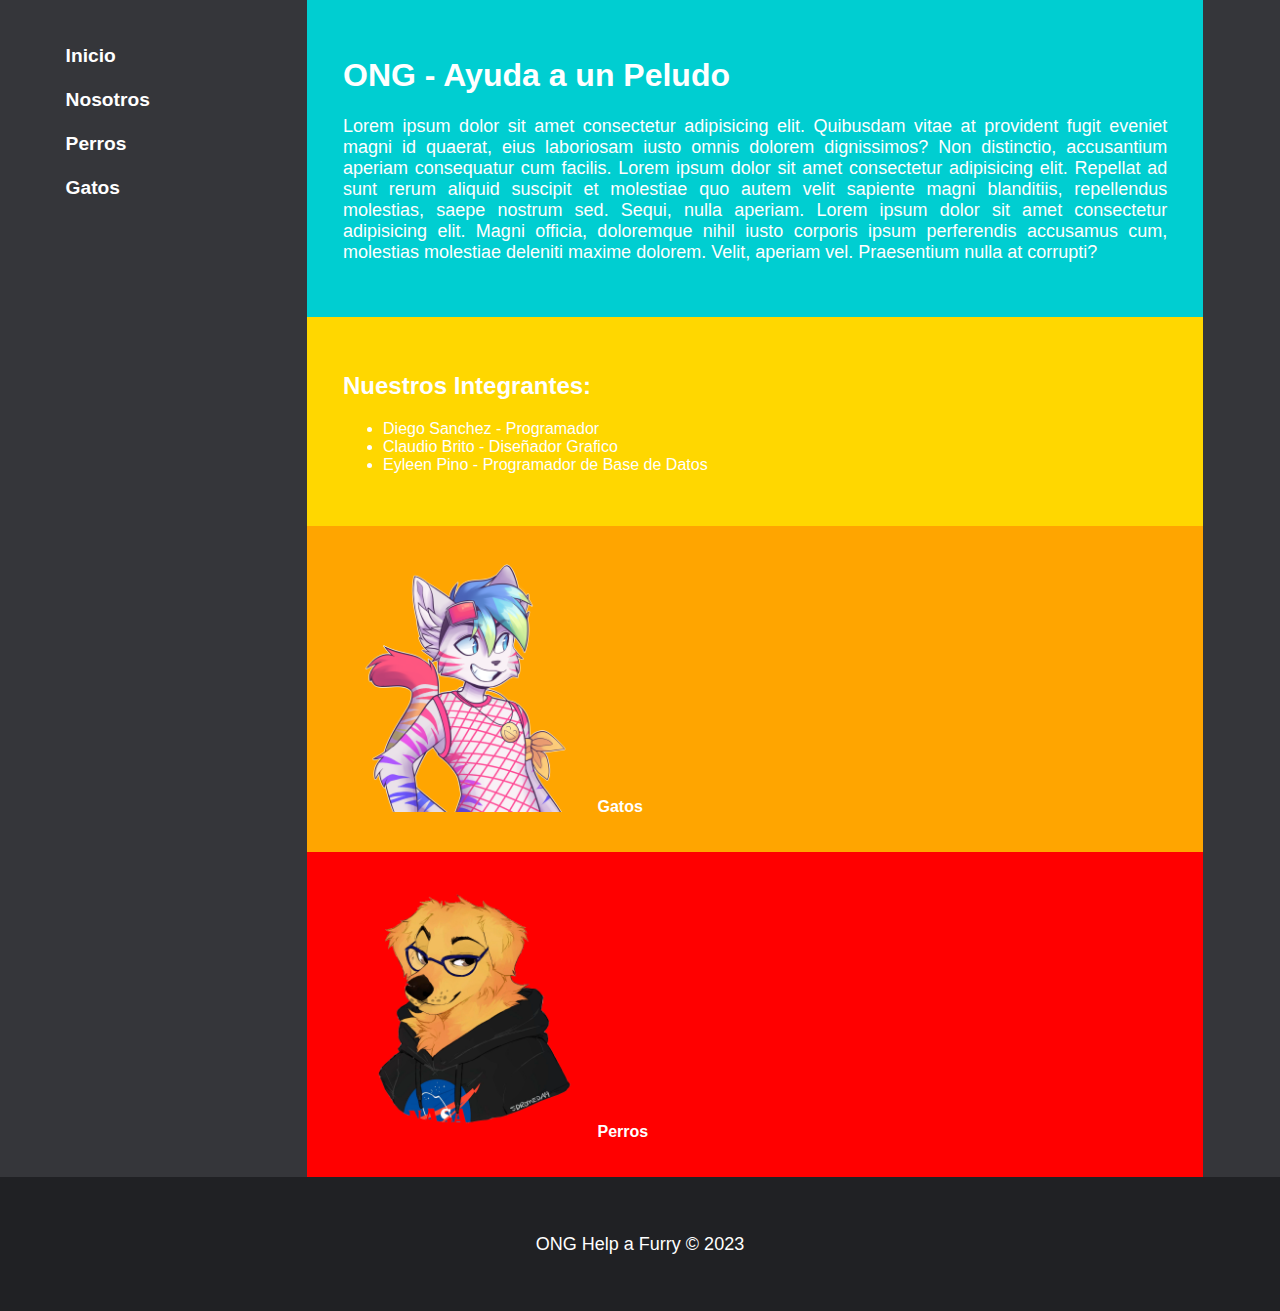
==== index.html @ f1d5bce7 "27-03-2023" ====
<!DOCTYPE html>
<html lang="en">
<head>
    <meta charset="UTF-8">
    <meta http-equiv="X-UA-Compatible" content="IE=edge">
    <meta name="viewport" content="width=device-width, initial-scale=1.0">
    <meta name="description" content="Somos una ONG que promueve el rescate de animales. Ayuda a un peludo adoptándolo en tu vida.">
    <meta name="keywords" content="perros, gatos, Adopción, mascotas">
    <meta name="author" content="Diego Sanchez, Claudio Brito, Eyleen Pino">
    <title>Help a Furry</title>
    <link rel="stylesheet" href="css\Styles.css">
    <link rel="icon" href="img\favicon.svg">
</head>

<body >
    <nav>
        <ul>
        <a href="index.html" > Inicio</a><br><br>
        <a href="nosotros.html"> Nosotros</a><br><br>
        <a href="perros.html" > Perros</a><br><br>
        <a href="gatos.html" > Gatos</a><br><br>
        </ul>
    </nav>

    <main>
        <div class="articulo" style="background-color: darkturquoise">
            <h1>ONG - Ayuda a un Peludo</h1>
            <p>Lorem ipsum dolor sit amet consectetur adipisicing elit. Quibusdam vitae at provident fugit eveniet magni id quaerat, eius laboriosam iusto omnis dolorem dignissimos? Non distinctio, accusantium aperiam consequatur cum facilis. Lorem ipsum dolor sit amet consectetur adipisicing elit. Repellat ad sunt rerum aliquid suscipit et molestiae quo autem velit sapiente magni blanditiis, repellendus molestias, saepe nostrum sed. Sequi, nulla aperiam. Lorem ipsum dolor sit amet consectetur adipisicing elit. Magni officia, doloremque nihil iusto corporis ipsum perferendis accusamus cum, molestias molestiae deleniti maxime dolorem. Velit, aperiam vel. Praesentium nulla at corrupti?
            </p>
        </div>

        <div class="articulo" style="background-color: gold">
            <h2>Nuestros Integrantes:</h2>
            <ul>
                <li>Diego Sanchez - Programador</li>
                <li>Claudio Brito - Diseñador Grafico</li>
                <li>Eyleen Pino - Programador de Base de Datos</li>
            </ul>
        </div>

        <div class="articulo" style="background-color: orange">
            <img src="img\gatos.png" height="250" alt="un gato antropomorfo">
            <a href="gatos.html">Gatos</a>
        </div>
        
        <div class="articulo" style="background-color: red"  >
            <img src="img\perro.png" height="250" alt="un perro antropomorfo">
            <a href="perros.html">Perros</a>
        </div>
    </main>

    <footer>
        <p>ONG Help a Furry © 2023</p>
    </footer>
</body>
</html>
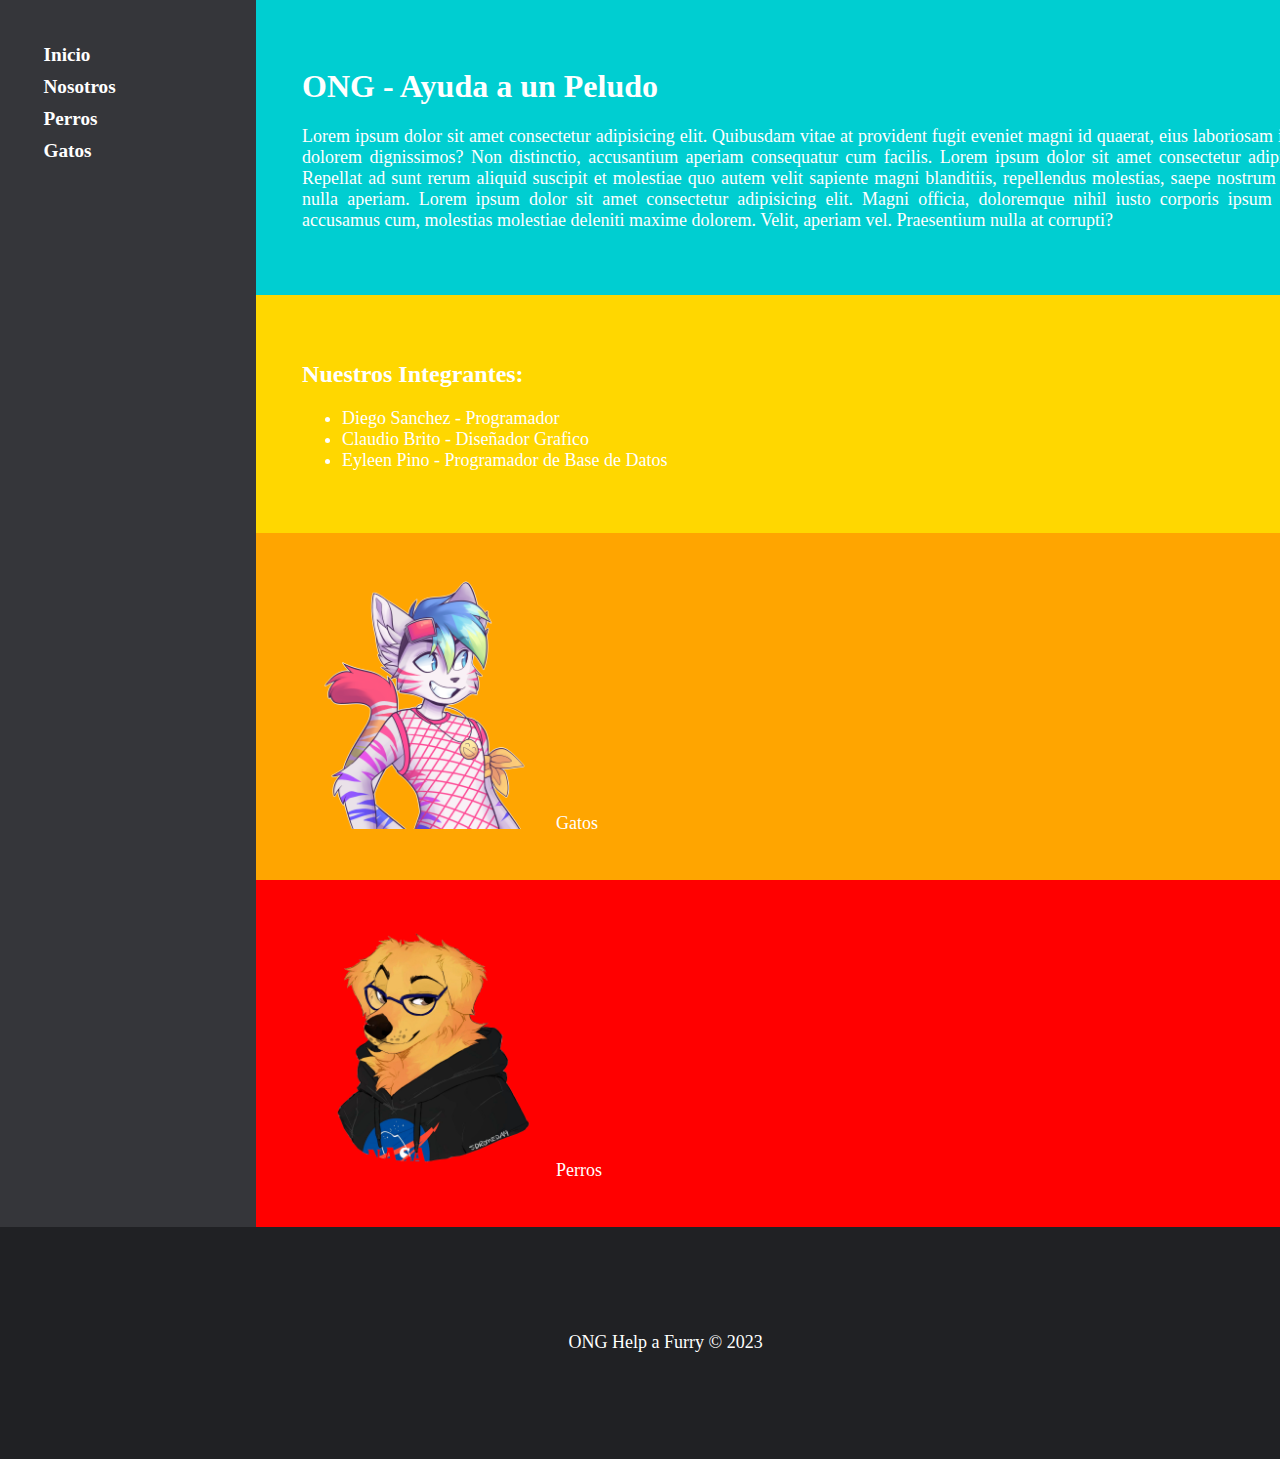
==== commit 12e8d902: "modificacion estilos" ====
--- a/index.html
+++ b/index.html
@@ -9,20 +9,18 @@
     <meta name="author" content="Diego Sanchez, Claudio Brito, Eyleen Pino">
     <title>Help a Furry</title>
     <link rel="stylesheet" href="css\Styles.css">
-    <link rel="icon" href="img\favicon.svg">
+    <link href="https://cdn.jsdelivr.net/npm/bootstrap@5.3.0-alpha3/dist/css/bootstrap.min.css" rel="stylesheet" integrity="sha384-KK94CHFLLe+nY2dmCWGMq91rCGa5gtU4mk92HdvYe+M/SXH301p5ILy+dN9+nJOZ" crossorigin="anonymous"> <link rel="icon" href="img\favicon.svg">
 </head>
 
-<body >
-    <nav>
-        <ul>
-        <a href="index.html" > Inicio</a><br><br>
-        <a href="nosotros.html"> Nosotros</a><br><br>
-        <a href="perros.html" > Perros</a><br><br>
-        <a href="gatos.html" > Gatos</a><br><br>
-        </ul>
+<body class="cuerpo">
+    <nav class="menu">
+        <a href="index.html" > Inicio</a>
+        <a href="html\nosotros.html"> Nosotros</a>
+        <a href="html\perros.html" > Perros</a>
+        <a href="html\gatos.html" > Gatos</a>
     </nav>
 
-    <main>
+    <main class="contenido">
         <div class="articulo" style="background-color: darkturquoise">
             <h1>ONG - Ayuda a un Peludo</h1>
             <p>Lorem ipsum dolor sit amet consectetur adipisicing elit. Quibusdam vitae at provident fugit eveniet magni id quaerat, eius laboriosam iusto omnis dolorem dignissimos? Non distinctio, accusantium aperiam consequatur cum facilis. Lorem ipsum dolor sit amet consectetur adipisicing elit. Repellat ad sunt rerum aliquid suscipit et molestiae quo autem velit sapiente magni blanditiis, repellendus molestias, saepe nostrum sed. Sequi, nulla aperiam. Lorem ipsum dolor sit amet consectetur adipisicing elit. Magni officia, doloremque nihil iusto corporis ipsum perferendis accusamus cum, molestias molestiae deleniti maxime dolorem. Velit, aperiam vel. Praesentium nulla at corrupti?
@@ -40,17 +38,17 @@
 
         <div class="articulo" style="background-color: orange">
             <img src="img\gatos.png" height="250" alt="un gato antropomorfo">
-            <a href="gatos.html">Gatos</a>
+            <a href="html\gatos.html">Gatos</a>
         </div>
         
         <div class="articulo" style="background-color: red"  >
             <img src="img\perro.png" height="250" alt="un perro antropomorfo">
-            <a href="perros.html">Perros</a>
+            <a href="html\perros.html">Perros</a>
         </div>
     </main>
 
-    <footer>
-        <p>ONG Help a Furry © 2023</p>
+    <footer class="pie">
+        <div><p>ONG Help a Furry © 2023</p></div>
     </footer>
 </body>
 </html>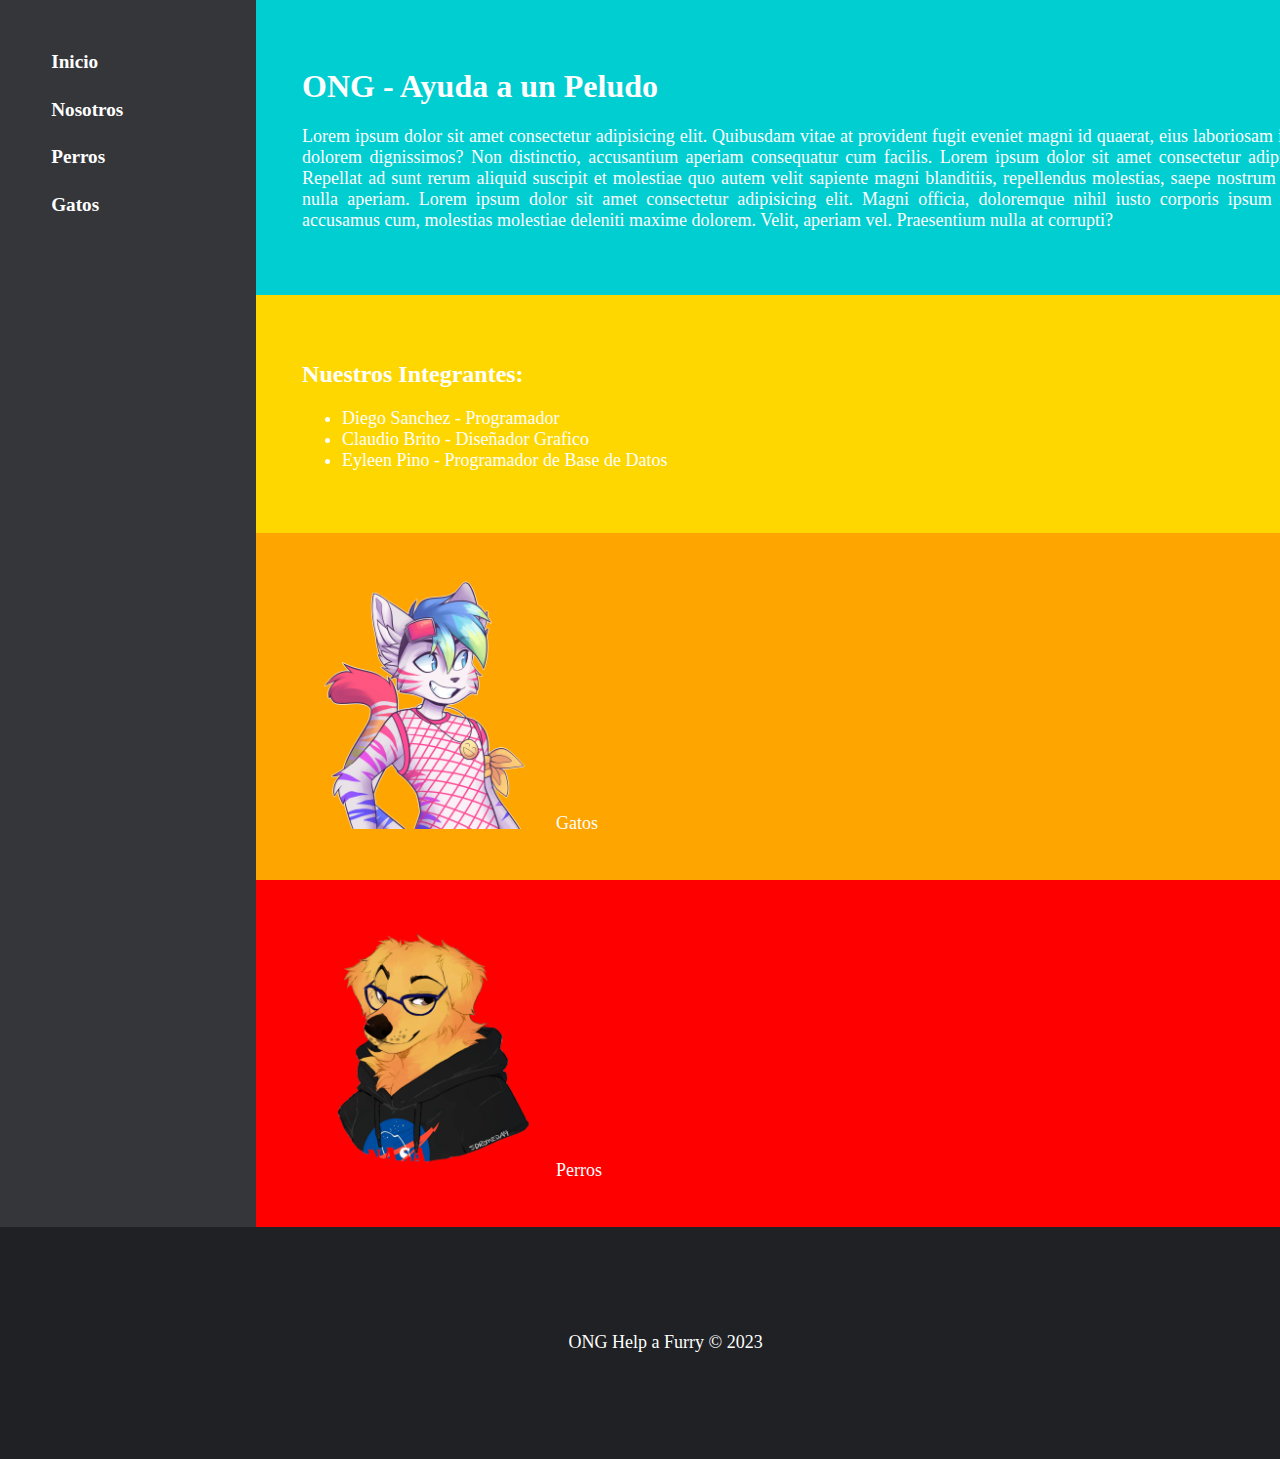
==== commit 837e76cb: "mas weas" ====
--- a/index.html
+++ b/index.html
@@ -13,7 +13,7 @@
 </head>
 
 <body class="cuerpo">
-    <nav class="menu">
+    <nav class="menu"> 
         <a href="index.html" > Inicio</a>
         <a href="html\nosotros.html"> Nosotros</a>
         <a href="html\perros.html" > Perros</a>
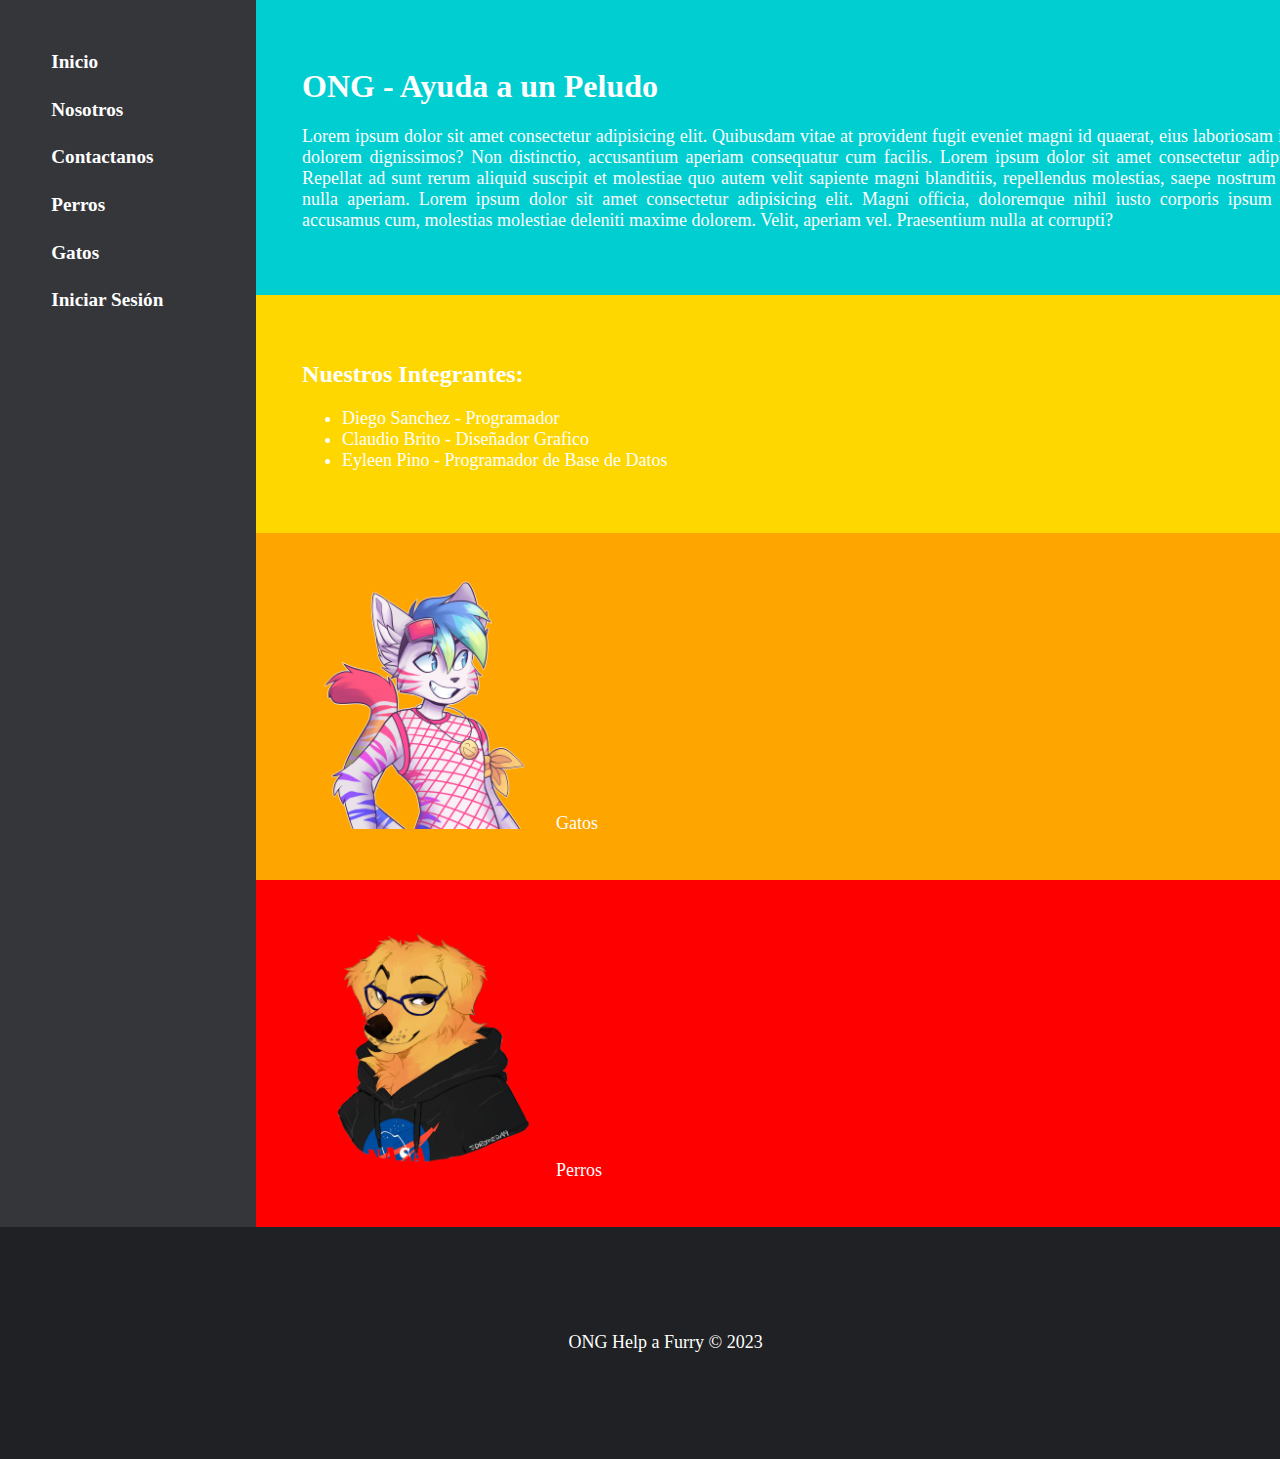
==== commit df29d395: "push final" ====
--- a/index.html
+++ b/index.html
@@ -16,8 +16,10 @@
     <nav class="menu"> 
         <a href="index.html" > Inicio</a>
         <a href="html\nosotros.html"> Nosotros</a>
+        <a href="html\contactanos.html"> Contactanos</a>
         <a href="html\perros.html" > Perros</a>
         <a href="html\gatos.html" > Gatos</a>
+        <a href="html\login.html" > Iniciar Sesión</a>
     </nav>
 
     <main class="contenido">
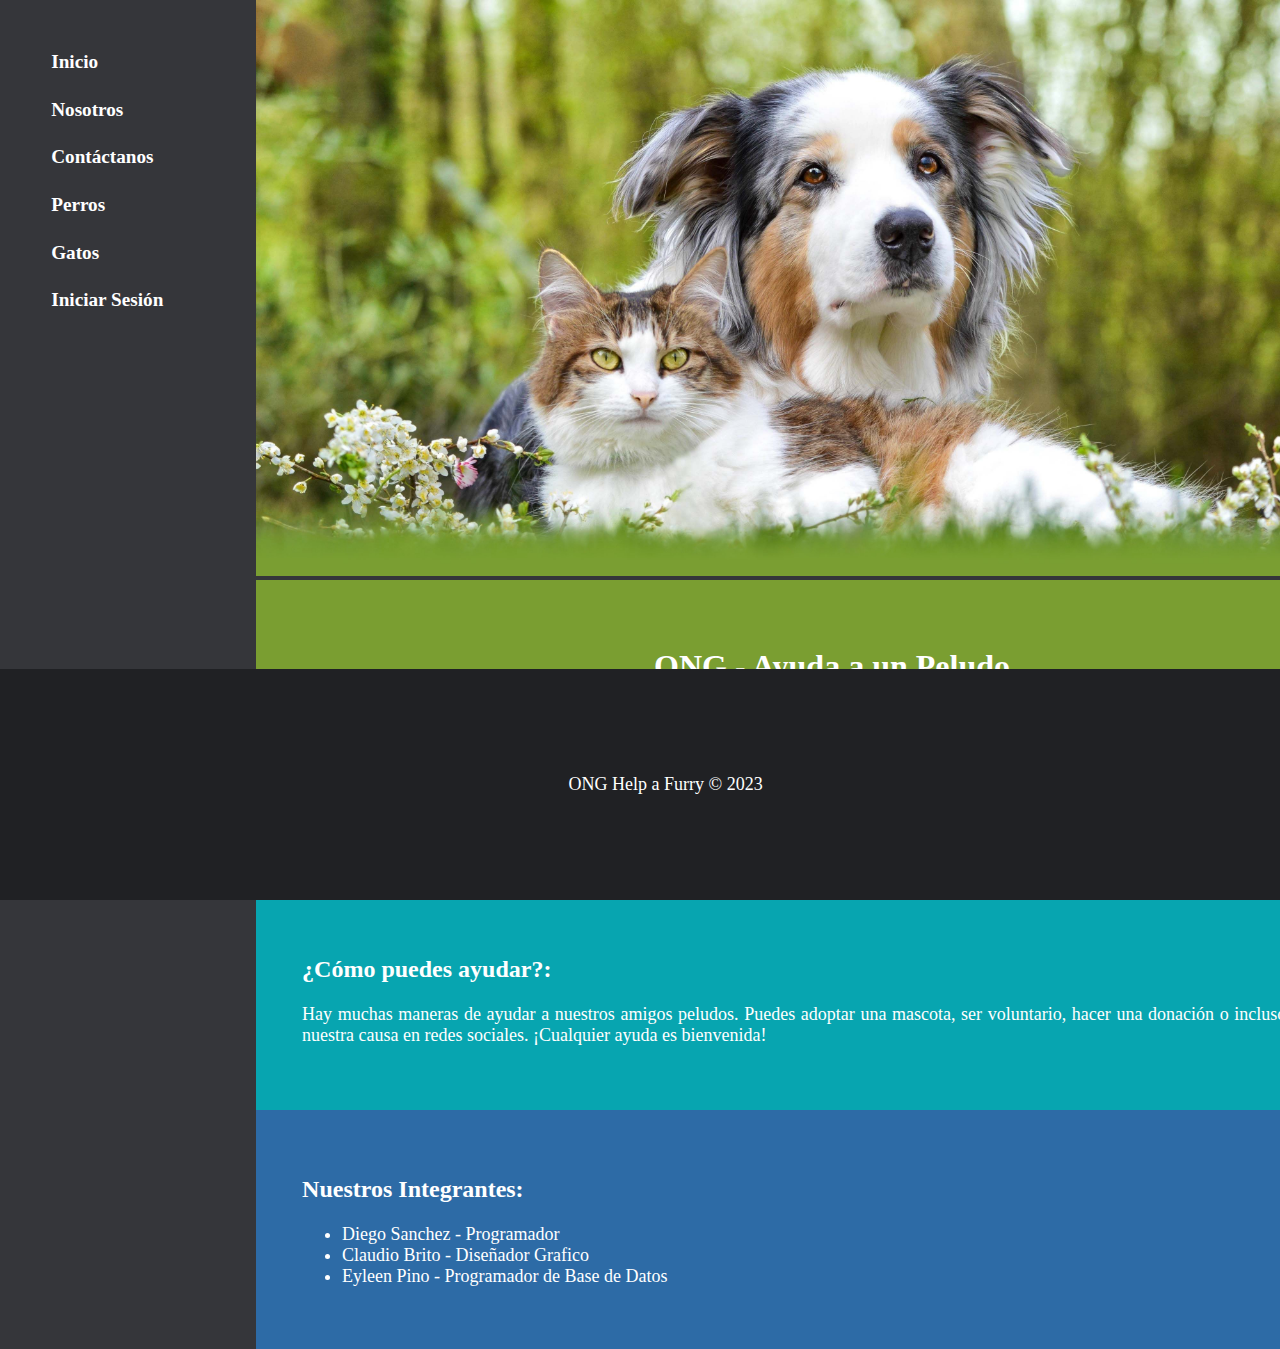
==== commit 7593ef86: "arreglos" ====
--- a/index.html
+++ b/index.html
@@ -9,6 +9,7 @@
     <meta name="author" content="Diego Sanchez, Claudio Brito, Eyleen Pino">
     <title>Help a Furry</title>
     <link rel="stylesheet" href="css\Styles.css">
+    <link rel="icon" href="img\favicon.svg">
     <link href="https://cdn.jsdelivr.net/npm/bootstrap@5.3.0-alpha3/dist/css/bootstrap.min.css" rel="stylesheet" integrity="sha384-KK94CHFLLe+nY2dmCWGMq91rCGa5gtU4mk92HdvYe+M/SXH301p5ILy+dN9+nJOZ" crossorigin="anonymous"> <link rel="icon" href="img\favicon.svg">
 </head>
 
@@ -16,36 +17,36 @@
     <nav class="menu"> 
         <a href="index.html" > Inicio</a>
         <a href="html\nosotros.html"> Nosotros</a>
-        <a href="html\contactanos.html"> Contactanos</a>
+        <a href="html\contactanos.html"> Contáctanos</a>
         <a href="html\perros.html" > Perros</a>
         <a href="html\gatos.html" > Gatos</a>
         <a href="html\login.html" > Iniciar Sesión</a>
     </nav>
 
     <main class="contenido">
-        <div class="articulo" style="background-color: darkturquoise">
-            <h1>ONG - Ayuda a un Peludo</h1>
-            <p>Lorem ipsum dolor sit amet consectetur adipisicing elit. Quibusdam vitae at provident fugit eveniet magni id quaerat, eius laboriosam iusto omnis dolorem dignissimos? Non distinctio, accusantium aperiam consequatur cum facilis. Lorem ipsum dolor sit amet consectetur adipisicing elit. Repellat ad sunt rerum aliquid suscipit et molestiae quo autem velit sapiente magni blanditiis, repellendus molestias, saepe nostrum sed. Sequi, nulla aperiam. Lorem ipsum dolor sit amet consectetur adipisicing elit. Magni officia, doloremque nihil iusto corporis ipsum perferendis accusamus cum, molestias molestiae deleniti maxime dolorem. Velit, aperiam vel. Praesentium nulla at corrupti?
+        <img src="img\banner_1.jpg">
+
+        <div class="articulo" style="background-color: #7a9e31">
+            <h1>ONG - Ayuda a un Peludo</h1><br>
+            <p>
+                Help a Furry es una página web dedicada a ayudar a los perros y gatos callejeros a encontrar un hogar amoroso y seguro.
+                Esta plataforma funciona como un medio para conectar a los animales en situación de calle con personas que estén interesadas en adoptarlos.
+                En Help a Furry estamos comprometidos con el bienestar de los animales y nuestro objetivo es asegurarse de que cada perro o gato callejero encuentre un hogar amoroso y permanente.
             </p>
         </div>
 
-        <div class="articulo" style="background-color: gold">
+        <div class="articulo" style="background-color: #07A5B0">
+            <h2>¿Cómo puedes ayudar?:</h2>
+            <p>Hay muchas maneras de ayudar a nuestros amigos peludos. Puedes adoptar una mascota, ser voluntario, hacer una donación o incluso compartir nuestra causa en redes sociales. ¡Cualquier ayuda es bienvenida!</p>
+        </div>
+
+        <div class="articulo" style="background-color: #2D6BA6">
             <h2>Nuestros Integrantes:</h2>
             <ul>
                 <li>Diego Sanchez - Programador</li>
                 <li>Claudio Brito - Diseñador Grafico</li>
                 <li>Eyleen Pino - Programador de Base de Datos</li>
             </ul>
-        </div>
-
-        <div class="articulo" style="background-color: orange">
-            <img src="img\gatos.png" height="250" alt="un gato antropomorfo">
-            <a href="html\gatos.html">Gatos</a>
-        </div>
-        
-        <div class="articulo" style="background-color: red"  >
-            <img src="img\perro.png" height="250" alt="un perro antropomorfo">
-            <a href="html\perros.html">Perros</a>
         </div>
     </main>
 
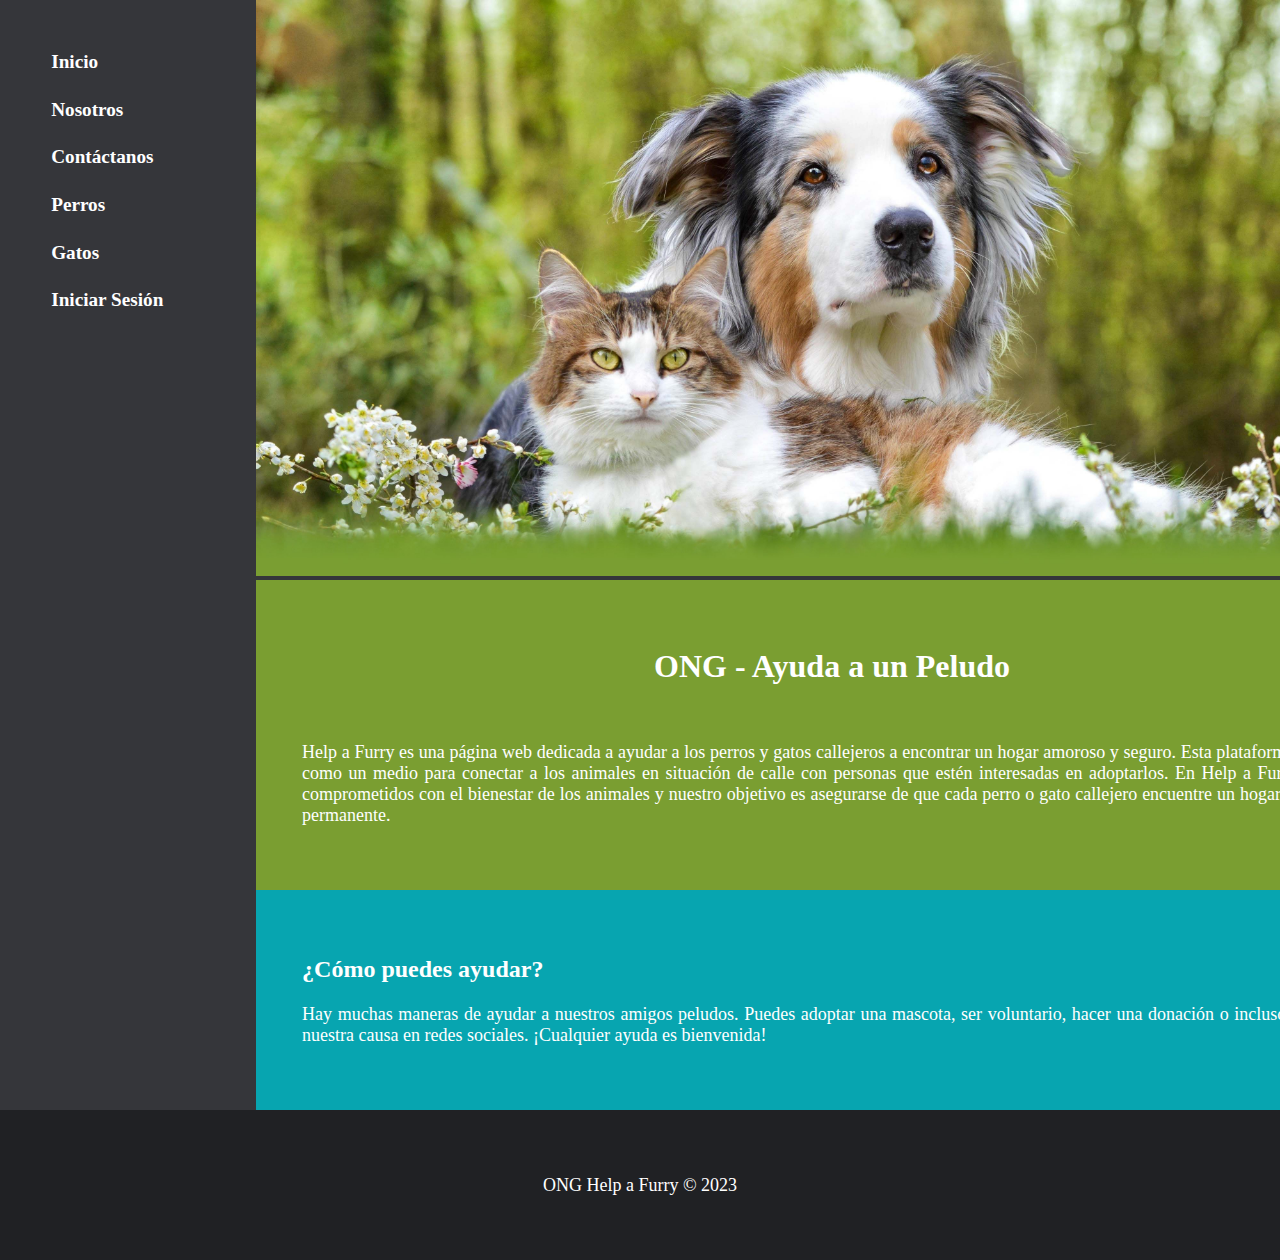
==== commit 3c6669ee: "detalles visuales" ====
--- a/index.html
+++ b/index.html
@@ -36,18 +36,11 @@
         </div>
 
         <div class="articulo" style="background-color: #07A5B0">
-            <h2>¿Cómo puedes ayudar?:</h2>
+            <h2>¿Cómo puedes ayudar?</h2>
             <p>Hay muchas maneras de ayudar a nuestros amigos peludos. Puedes adoptar una mascota, ser voluntario, hacer una donación o incluso compartir nuestra causa en redes sociales. ¡Cualquier ayuda es bienvenida!</p>
         </div>
 
-        <div class="articulo" style="background-color: #2D6BA6">
-            <h2>Nuestros Integrantes:</h2>
-            <ul>
-                <li>Diego Sanchez - Programador</li>
-                <li>Claudio Brito - Diseñador Grafico</li>
-                <li>Eyleen Pino - Programador de Base de Datos</li>
-            </ul>
-        </div>
+
     </main>
 
     <footer class="pie">
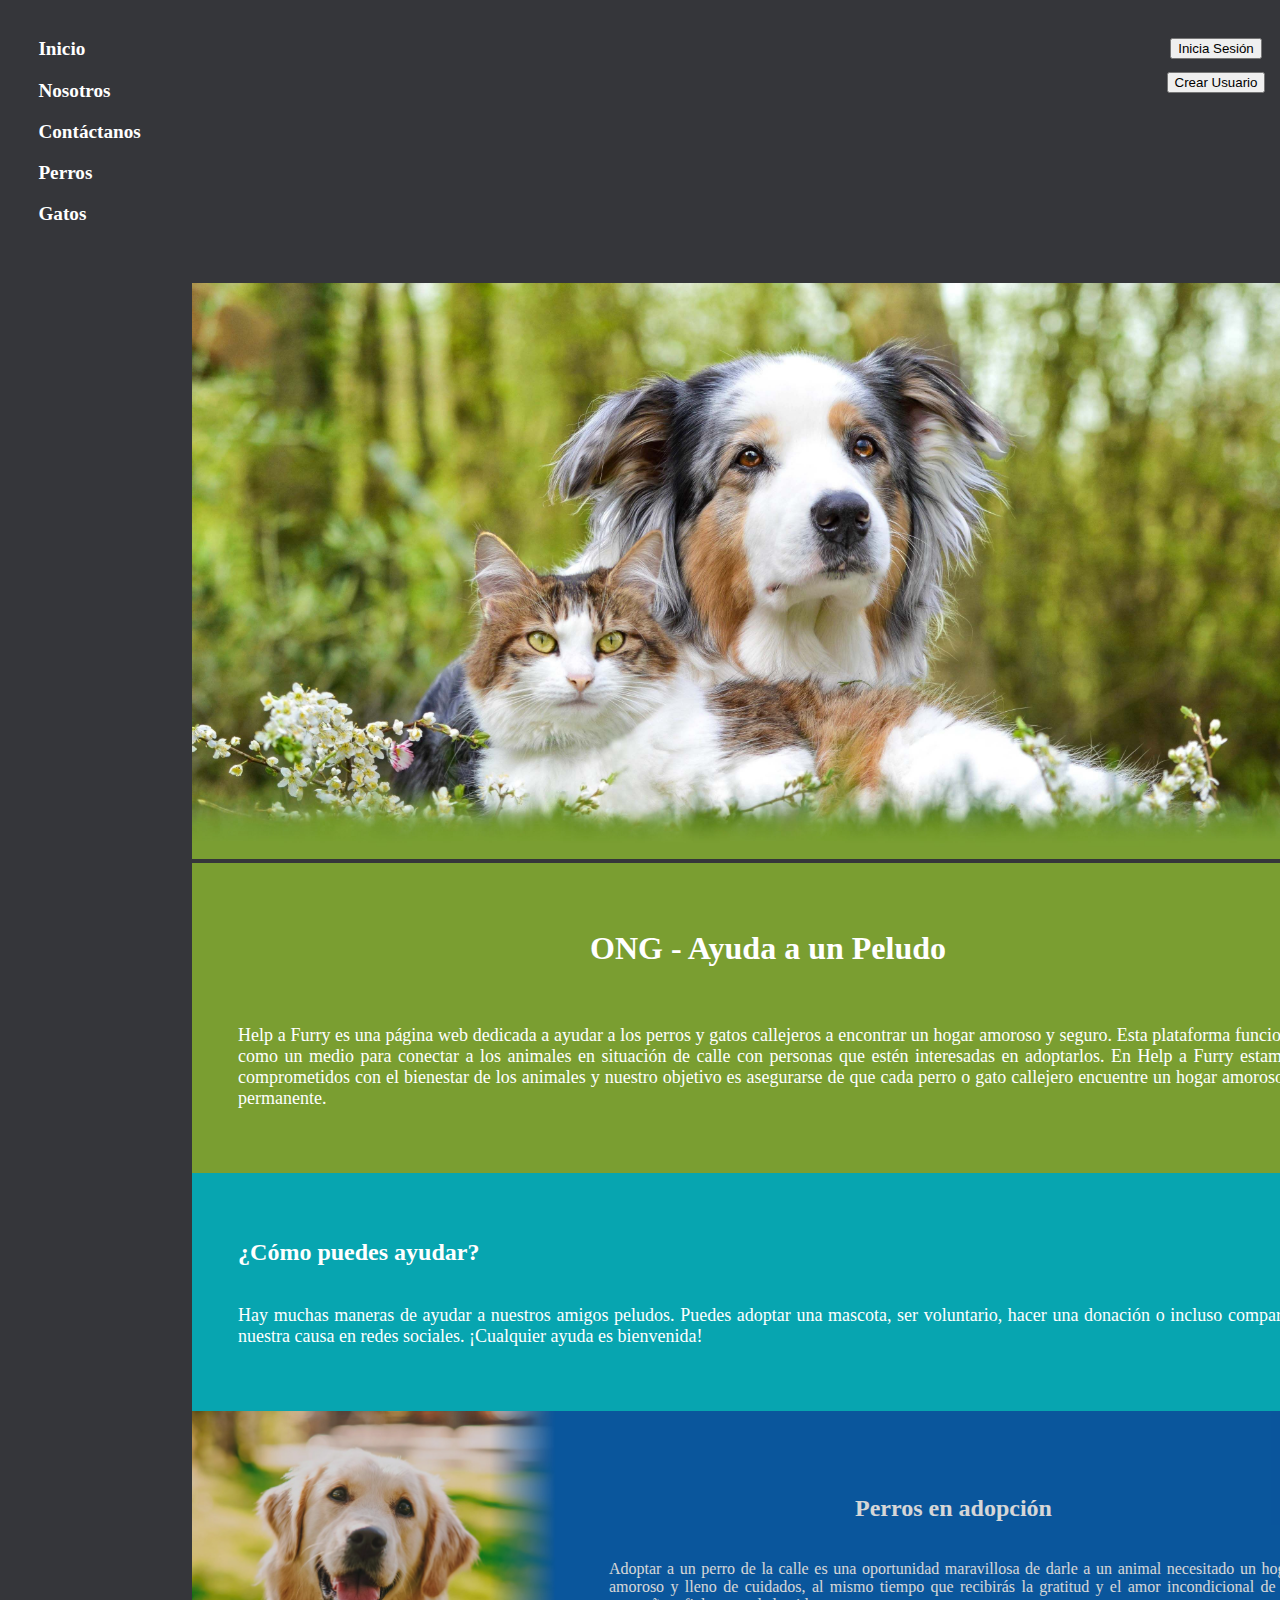
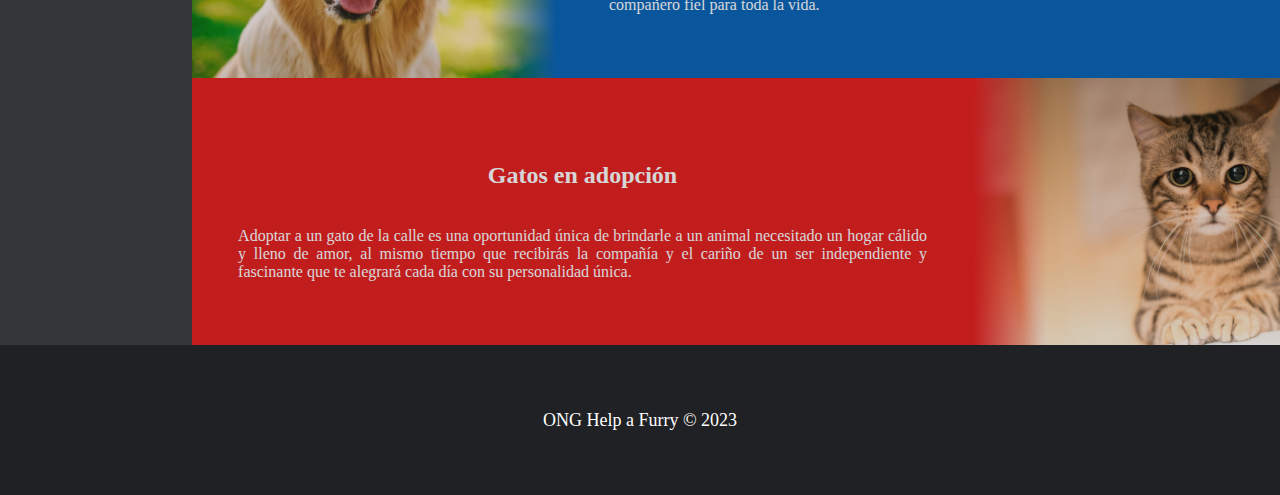
==== commit 69ed103b: "wn ya estoy chato xs" ====
--- a/index.html
+++ b/index.html
@@ -20,8 +20,12 @@
         <a href="html\contactanos.html"> Contáctanos</a>
         <a href="html\perros.html" > Perros</a>
         <a href="html\gatos.html" > Gatos</a>
-        <a href="html\login.html" > Iniciar Sesión</a>
     </nav>
+
+    <aside class="usuario"> 
+        <a href="html/login.html"><button class="btn btn-secondary">Inicia Sesión</button></a>
+        <a href="html/singin.html"><button class="btn btn-secondary">Crear Usuario</button></a>
+    </aside>
 
     <main class="contenido">
         <img src="img\banner_1.jpg">
@@ -40,8 +44,26 @@
             <p>Hay muchas maneras de ayudar a nuestros amigos peludos. Puedes adoptar una mascota, ser voluntario, hacer una donación o incluso compartir nuestra causa en redes sociales. ¡Cualquier ayuda es bienvenida!</p>
         </div>
 
+        <a href="html\perros.html" class="banner" style="background-color: #005EB5">
+            <div class="imagen">
+                <img src="img/Perros.jpg">
+            </div>
+            <div class="texto">
+                <h2>Perros en adopción</h2><br>
+                <span>Adoptar a un perro de la calle es una oportunidad maravillosa de darle a un animal necesitado un hogar amoroso y lleno de cuidados, al mismo tiempo que recibirás la gratitud y el amor incondicional de un compañero fiel para toda la vida.</span>
+            </div>
+        </a>
 
-    </main>
+        <a href="html\gatos.html" class="banner" style="background-color: #E61717">
+            <div class="texto">
+                <h2>Gatos en adopción</h2><br>
+                <span>Adoptar a un gato de la calle es una oportunidad única de brindarle a un animal necesitado un hogar cálido y lleno de amor, al mismo tiempo que recibirás la compañía y el cariño de un ser independiente y fascinante que te alegrará cada día con su personalidad única.</span>
+            </div>
+            <div class="imagen">
+                <img src="img/Gatos.jpg">
+            </div>
+        </a> 
+    </main>    
 
     <footer class="pie">
         <div><p>ONG Help a Furry © 2023</p></div>
